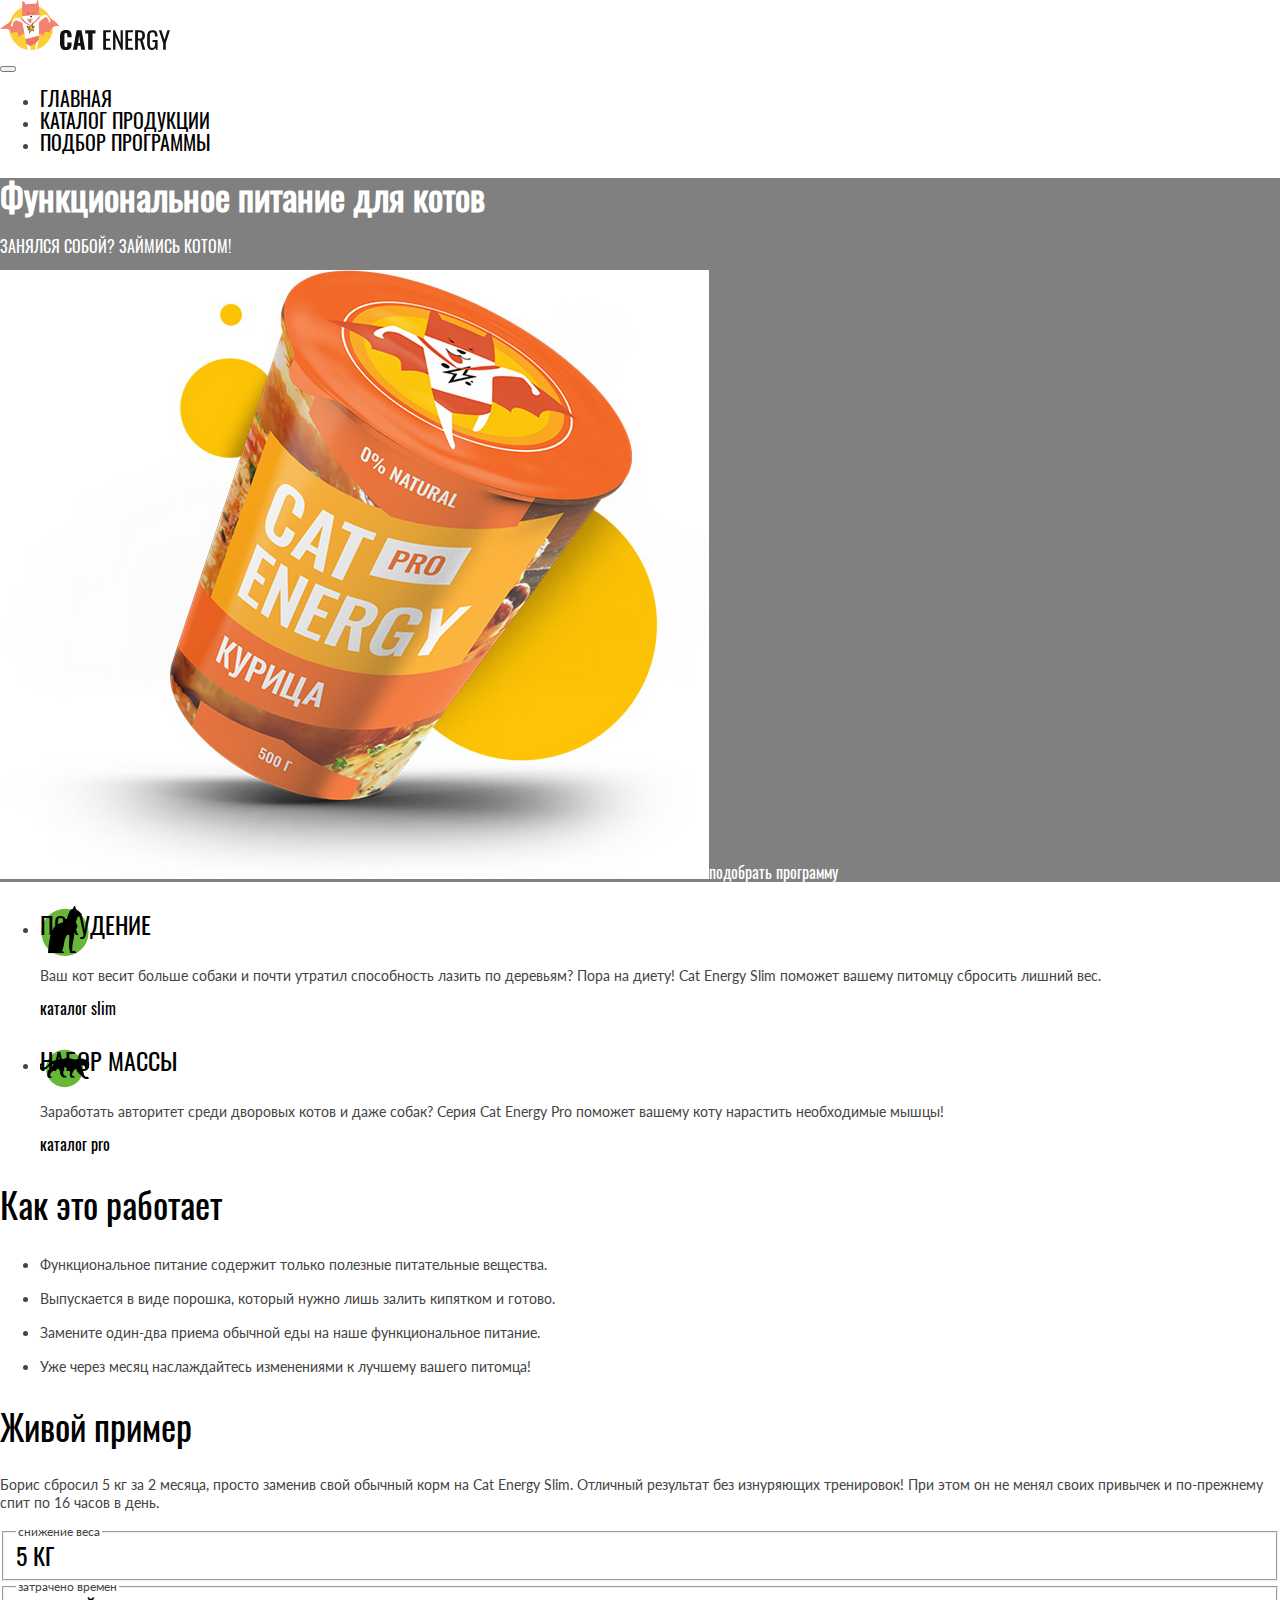
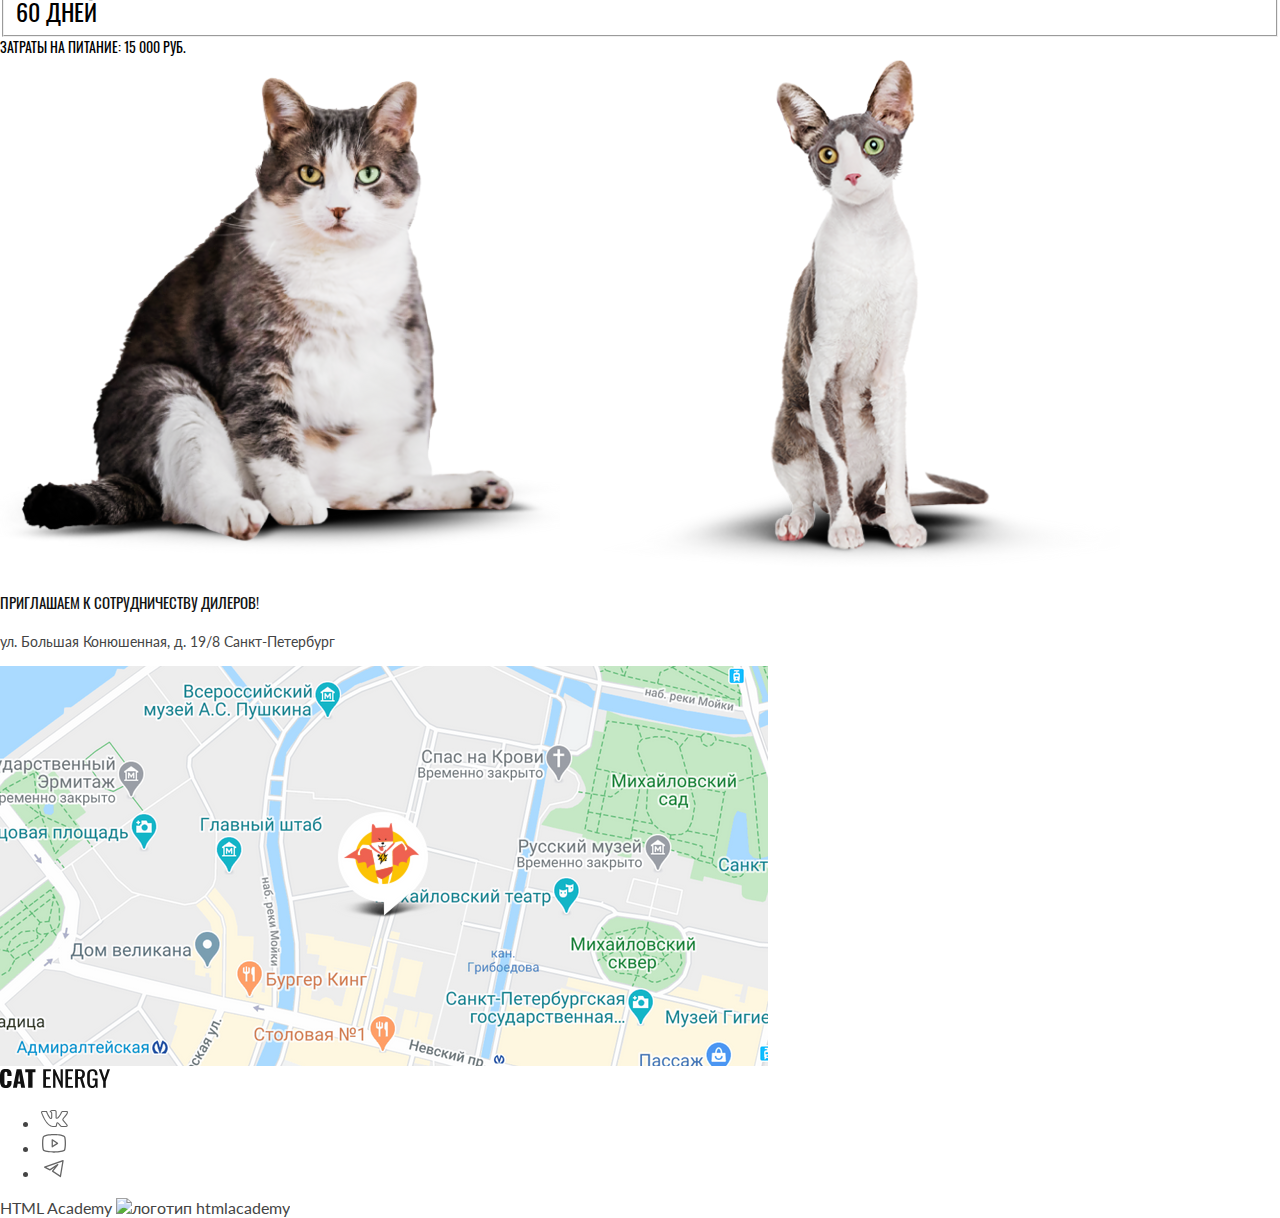
==== 4/index.html @ 656ba02a "Deploying to gh-pages from @ htmlacademy-adaptive/2446533-cat-energy-31@9ea01e0d3b17bade441f7fcd2b68" ====
<!DOCTYPE html><html class="page" lang="ru"><head><meta charset="UTF-8"><title>Cat Energy</title><meta name="viewport" content="width=device-width,initial-scale=1"><link rel="stylesheet" href="styles/styles.css"><link rel="apple-touch-icon" sizes="180x180" href="favicons/apple-touch-icon.png"><link rel="icon" type="image/png" sizes="32x32" href="favicons/favicon-32x32.png"><link rel="icon" type="image/png" sizes="16x16" href="favicons/favicon-32x32.png"><link rel="manifest" href="manifest.webmanifest"><link rel="mask-icon" href="favicons/safari-pinned-tab.svg" color="#5bbad5"><meta name="msapplication-TileColor" content="#da532c"><meta name="theme-color" content="#ffffff"><script src="scripts/index.js" defer="defer"></script></head><body class="page__body"><header class="main-header"><div class="main-header__links-wrapper"><a class="main-header__logo" href="index.html"><picture><source width="70" height="59" type="image/svg+xml" media="(min-width: 1440px)" srcset="images/logo-deckstop.svg"><source width="60" height="50" type="image/svg+xml" media="(min-width: 768px)" srcset="images/logo-tablet.svg"><img class="main-header__logo-image" src="images/logo-mobile.svg" alt="Кэт энерджи лого" width="33" height="38"></picture></a><a class="main-header__link-text" href="catalog.html"><img class="main-header__link-text-image" src="images/logo-text-mobile.svg" alt="Кэт энерджи текст" width="110" height="18"></a></div><nav class="main-nav"><button class="main-nav__toggle" type="button"><span class="visually-hidden">Открыть меню</span></button><div class="main-nav__wrapper"><ul class="main-nav__list site-list"><li class="site-list__item site-list__item--current"><a class="site-list__item-link" href="index.html">Главная</a></li><li class="site-list__item"><a class="site-list__item-link" href="catalog.html">каталог продукции</a></li><li class="site-list__item"><a class="site-list__item-link" href="#">подбор программы</a></li></ul></div></nav></header><main class="main-container"><section class="hero"><div class="hero__wrapper"><h1 class="hero__title">Функциональное питание для котов</h1><p class="hero__paragraph">Занялся собой? Займись котом!</p><picture><source width="552" height="499" type="image/png" media="(min-width: 1440px)" srcset="images/hero-deckstop@1x.png, images/hero-deckstop@2x.png 2x"><source width="709" height="609" type="image/png" media="(min-width: 768px)" srcset="images/hero-tablet@1x.png, images/hero-tabletp@2x.png 2x"><img class="hero__picture" src="images/hero-mobile@1x.png" srcset="images/hero-mobile@2x.png 2x" alt="кэт энерджи курица" width="280" height="270"></picture><a class="hero__link" href="#"><span class="hero__link-text">подобрать программу</span></a></div></section><section class="description-program"><div class="description-program__wrapper"><h2 class="description-program__title visually-hidden">Как это работает</h2><ul class="description-program__list"><li class="program-item description-program__loss-image"><h3 class="program-item__title">похудение</h3><p class="program-item__paragraph">Ваш кот весит больше собаки и почти утратил способность лазить по деревьям? Пора на диету! Cat Energy Slim поможет вашему питомцу сбросить лишний вес.</p><a class="program-item__link" href="#">каталог slim</a></li><li class="program-item description-program__mass-image"><h3 class="program-item__title">Набор массы</h3><p class="program-item__paragraph">Заработать авторитет среди дворовых котов и даже собак? Серия Cat Energy Pro поможет вашему коту нарастить необходимые мышцы!</p><a class="program-item__link" href="#">каталог pro</a></li></ul></div></section><section class="work-program"><div class="work-program__wrapper"><h2 class="work-program__title">Как это работает</h2><ul class="work-program__list"><li class="work-item"><p class="work-item__paragraph">Функциональное питание содержит только полезные питательные вещества.</p></li><li class="work-item"><p class="work-item__paragraph">Выпускается в виде порошка, который нужно лишь залить кипятком и готово.</p></li><li class="work-item"><p class="work-item__paragraph">Замените один-два приема обычной еды на наше функциональное питание.</p></li><li class="work-item"><p class="work-item__paragraph">Уже через месяц наслаждайтесь изменениями к лучшему вашего питомца!</p></li></ul></div></section><section class="example"><div class="example__wrapper"><h2 class="example__title">Живой пример</h2><p class="example__paragraph">Борис сбросил 5 кг за 2 месяца, просто заменив свой обычный корм на Cat Energy Slim. Отличный результат без изнуряющих тренировок! При этом он не менял своих привычек и по-прежнему спит по 16 часов в день.</p><div class="example-calculator"><fieldset class="example-calculator__information"><legend class="example-calculator__information-description">снижение веса</legend><label class="example-calculator__information-field">5 КГ</label></fieldset><fieldset class="example-calculator__information"><legend class="example-calculator__information-description">затрачено времен</legend><label class="example-calculator__information-field">60 ДНЕЙ</label></fieldset></div><div class="example-price"><span class="example-price__text">Затраты на питание: 15 000 РУБ.</span></div><div class="example-slider"><picture><source width="560" height="512" type="image/png" media="(min-width: 768px)" srcset="images/cat-before-desktop@1x.png, images/cat-before-desktop@2x.png 2x"><img src="images/cat-before-mobile@1x.png" srcset="images/cat-before-mobile@2x.png 2x" alt="кот до (толстый)" width="280" height="256"></picture><picture><source width="560" height="512" type="image/png" media="(min-width: 768px)" srcset="images/cat-after-desktop@1x.png, images/cat-after-desktop@2x.png 2x"><img src="images/cat-after-mobile@1x.png" srcset="images/cat-after-mobile@2x.png 2x" alt="кот после (худой)" width="280" height="256"></picture></div><div class="example-slider"></div></div></section><section class="cooperation"><div class="cooperation__wrapper"><h4 class="cooperation__title">приглашаем к сотрудничеству дилеров!</h4><p class="cooperation__description">ул. Большая Конюшенная, д. 19/8 Санкт-Петербург</p><div class="cooperation-map"><picture><source width="1440" height="400" type="image/png" media="(min-width: 1440px)" srcset="images/map-deckstop@1x.png, images/map-deckstop@2x.png 2x"><source width="768" height="400" type="image/png" media="(min-width: 768px)" srcset="images/map-tablet@1x.png, images/map-tablet@2x.png 2x"><img src="images/map-mobile@1x.png" srcset="images/map-mobile@2x.png 2x" alt="карта" width="320" height="362"></picture></div><div class="cooperation-map"></div></div></section></main><footer class="main-footer"><div class="main-footer__wrapper"><div class="main-footer__link"><a class="footer-link" href="#"><img class="footer-link__image" src="images/logo-text-mobile.svg" alt="Кэт энерджи текст" width="110" height="18"></a></div><div class="main-footer__social social"><ul class="social__list"><li class="social__item"><a class="social__link social__link--vkontakte" href="#"><span class="visually-hidden">мы в вконтакте</span> <svg class="social__svg-vkontakte" width="28" height="22"><use href="icons/stack.svg#vkontakte"></use></svg></a></li><li class="social__item"><a class="social__link social__link--youtube" href="#"><span class="visually-hidden">мы в ютубе</span> <svg width="28" height="22"><use href="icons/stack.svg#youtube"></use></svg></a></li><li class="social__item"><a class="social__link social__link--telegram" href="#"><span class="visually-hidden">мы в телеграме</span> <svg width="28" height="22"><use href="icons/stack.svg#telegram"></use></svg></a></li></ul></div><div class="main-footer__copyright copyright"><a class="copyright__link" href="https://echo.htmlacademy.ru">HTML Academy</a> <a class="copyright__link" href="https://echo.htmlacademy.ru"><img class="copyright__link-logo" src="#" alt="логотип htmlacademy" width="27" height="34"></a></div></div></footer></body></html>
---- 4/styles/styles.css ----
@font-face{font-family:Lato;font-weight:400;font-style:normal;src:url(../fonts/lato/Lato-Regular.woff2)format("woff2");font-display:swap}@font-face{font-family:Oswald;font-weight:400;font-style:normal;src:url(../fonts/oswald/oswaldregular.woff2)format("woff2");font-display:swap}*,:before,:after{box-sizing:border-box}img{object-fit:contain;max-width:100%;height:auto}body{color:#444;margin:0;font-family:Lato,sans-serif}.visually-hidden{white-space:nowrap;-webkit-clip-path:inset(100%);clip-path:inset(100%);clip:rect(0 0 0 0);border:0;width:1px;height:1px;margin:-1px;padding:0;position:absolute;overflow:hidden}.main-header__logo-image:hover,.main-header__link-text-image:hover{opacity:.8}.site-list__item-link{color:#000;text-transform:uppercase;font-family:Oswald,sans-serif;font-size:20px;font-weight:400;line-height:20px;text-decoration:none}.hero{background-color:gray}.hero__title{color:#fff;font-family:Oswald,sans-serif;font-size:36px;line-height:36px}.hero__paragraph{color:#fff;text-transform:uppercase;font-family:Oswald,sans-serif;font-size:16px;font-weight:400;line-height:16px}.hero__link{text-decoration:none}.hero__link-text{color:#fff;font-family:Oswald,sans-serif;font-size:16px;font-weight:400;line-height:20px}.description-program__loss-image{background-image:url(../icons/stack.svg#cat-back-loss);background-repeat:no-repeat;background-size:50px 50px}.description-program__mass-image{background-image:url(../icons/stack.svg#cat-back-mass);background-repeat:no-repeat;background-size:50px 53px}.program-item__title{color:#000;text-transform:uppercase;font-family:Oswald,sans-serif;font-size:24px;font-weight:400;line-height:37px}.program-item__paragraph{font-size:14px;line-height:18px}.program-item__link{color:#000;font-family:Oswald,sans-serif;font-size:16px;font-weight:400;line-height:16px;text-decoration:none}.work-program__title{color:#000;font-family:Oswald,sans-serif;font-size:36px;font-weight:400;line-height:40px}.work-item__paragraph{font-size:14px;line-height:18px}.example__title{color:#000;font-family:Oswald,sans-serif;font-size:36px;font-weight:400;line-height:40px}.example__paragraph{font-size:14px;line-height:18px}.example-calculator__information-description{font-size:12px;line-height:12px}.example-calculator__information-field{color:#000;font-family:Oswald,sans-serif;font-size:24px;font-weight:400;line-height:24px}.example-price__text{color:#000;text-transform:uppercase;font-family:Oswald,sans-serif;font-size:14px;font-weight:400;line-height:20px}.cooperation__title{color:#111;text-transform:uppercase;font-family:Oswald,sans-serif;font-size:15px;font-weight:400;line-height:20px}.cooperation__description{font-size:14px;line-height:20px}.social__svg-vkontakte:hover{background-color:#68b738}.copyright__link{color:#444;font-size:16px;line-height:20px;text-decoration:none}.catalog-products__title{color:#000;font-family:Oswald,sans-serif;font-size:36px;font-weight:400;line-height:36px}.catalog-item__title{color:#222;text-transform:uppercase;font-family:Oswald,sans-serif;font-size:16px;font-weight:400;line-height:20px}.catalog-item__link{color:#fff;text-transform:uppercase;background-color:#68b738;font-family:Oswald,sans-serif;font-size:16px;font-weight:400;line-height:20px;text-decoration:none}.catalog-item-description-weight,.catalog-item-description-taste,.catalog-item-description-price{font-size:12px;line-height:16px}.item-more__title{color:#111;text-transform:uppercase;font-family:Oswald,sans-serif;font-size:16px;font-weight:400;line-height:20px}.item-more__description{font-size:12px;line-height:16px}.item-more__link{color:#444;text-transform:uppercase;background-color:#f2f2f2;font-family:Oswald,sans-serif;font-size:16px;font-weight:400;line-height:20px;text-decoration:none}.additional-products__title{color:#000;text-transform:uppercase;font-family:Oswald,sans-serif;font-size:24px;font-weight:400;line-height:24px}.additional-products__promo{background-color:gray}.additional-products__text{color:#fff;font-size:16px;line-height:20px}.additional-item__title{color:#222;text-transform:uppercase;font-family:Oswald,sans-serif;font-size:16px;font-weight:400;line-height:16px}.additional-item__text{font-size:14px;line-height:14px}.additional-item__link{color:#fff;text-transform:uppercase;background-color:#68b738;font-family:Oswald,sans-serif;font-size:16px;font-weight:400;line-height:20px;text-decoration:none}.subscribe__title{color:#000;text-transform:uppercase;font-family:Oswald,sans-serif;font-size:24px;font-weight:400;line-height:24px}.subscribe__text{color:#000;text-transform:uppercase;font-family:Oswald,sans-serif;font-size:16px;font-weight:400;line-height:24px}.subscribe__control{color:#444;text-transform:uppercase;font-family:Oswald,sans-serif;font-size:20px;font-weight:400;line-height:29px}.subscribe__button{color:#fff;text-transform:uppercase;background-color:#68b738;border:none;font-family:Oswald,sans-serif;font-size:20px;font-weight:400;line-height:26px}
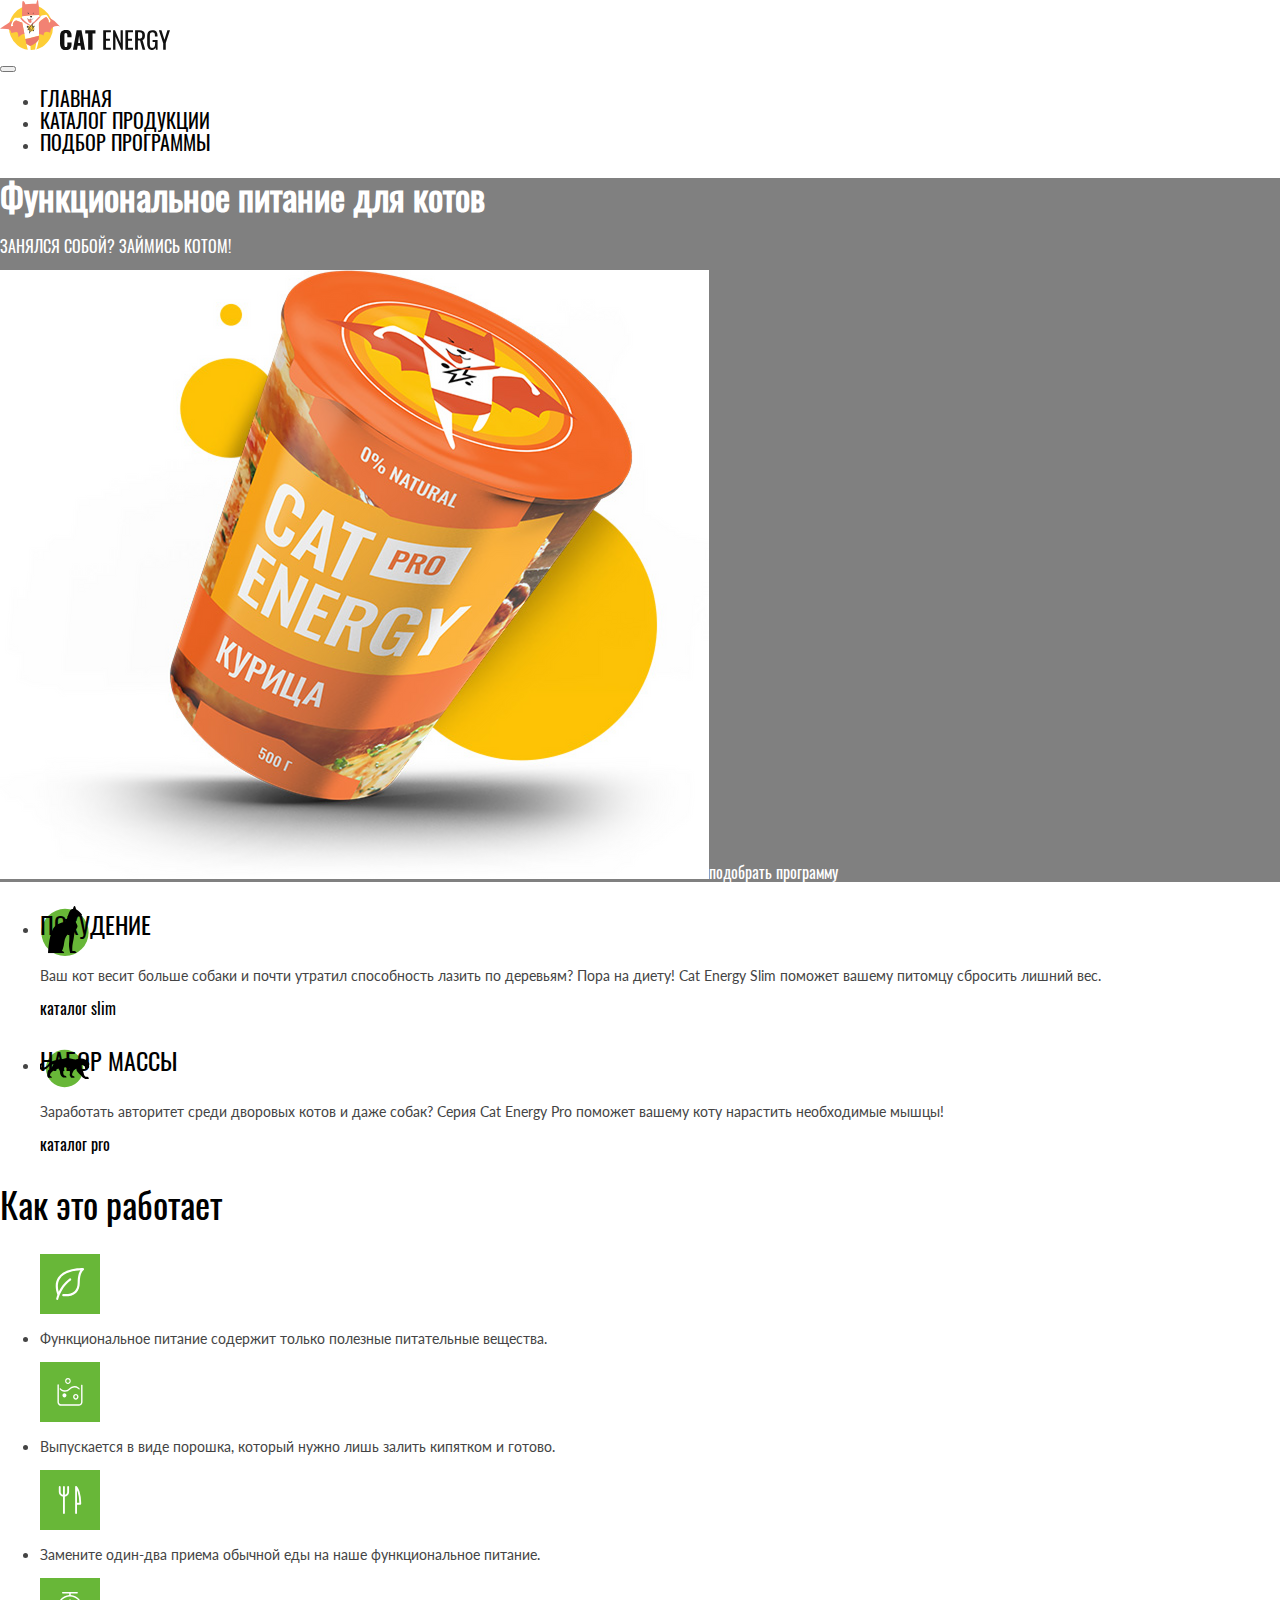
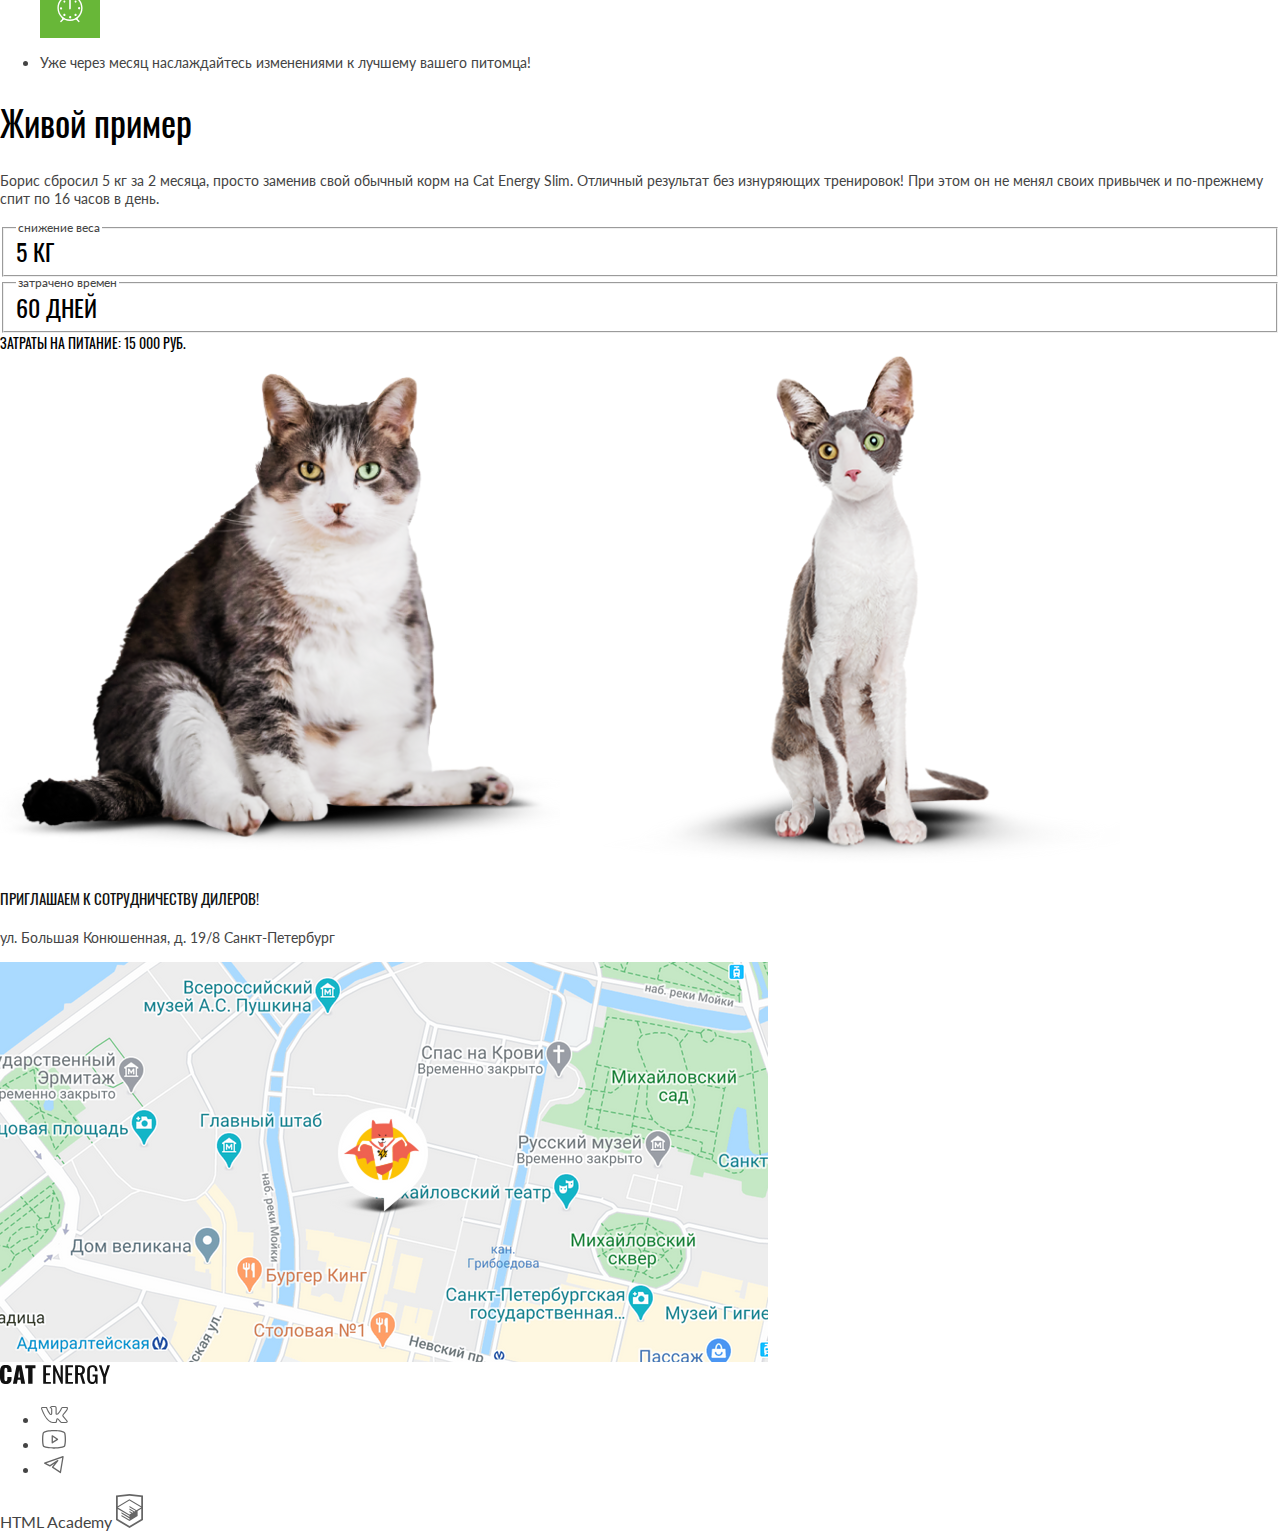
==== commit 99a1a2c5: "Deploying to gh-pages from @ htmlacademy-adaptive/2446533-cat-energy-31@9ea01e0d3b17bade441f7fcd2b68" ====
--- a/4/index.html
+++ b/4/index.html
@@ -1 +1 @@
-<!DOCTYPE html><html class="page" lang="ru"><head><meta charset="UTF-8"><title>Cat Energy</title><meta name="viewport" content="width=device-width,initial-scale=1"><link rel="stylesheet" href="styles/styles.css"><link rel="apple-touch-icon" sizes="180x180" href="favicons/apple-touch-icon.png"><link rel="icon" type="image/png" sizes="32x32" href="favicons/favicon-32x32.png"><link rel="icon" type="image/png" sizes="16x16" href="favicons/favicon-32x32.png"><link rel="manifest" href="manifest.webmanifest"><link rel="mask-icon" href="favicons/safari-pinned-tab.svg" color="#5bbad5"><meta name="msapplication-TileColor" content="#da532c"><meta name="theme-color" content="#ffffff"><script src="scripts/index.js" defer="defer"></script></head><body class="page__body"><header class="main-header"><div class="main-header__links-wrapper"><a class="main-header__logo" href="index.html"><picture><source width="70" height="59" type="image/svg+xml" media="(min-width: 1440px)" srcset="images/logo-deckstop.svg"><source width="60" height="50" type="image/svg+xml" media="(min-width: 768px)" srcset="images/logo-tablet.svg"><img class="main-header__logo-image" src="images/logo-mobile.svg" alt="Кэт энерджи лого" width="33" height="38"></picture></a><a class="main-header__link-text" href="catalog.html"><img class="main-header__link-text-image" src="images/logo-text-mobile.svg" alt="Кэт энерджи текст" width="110" height="18"></a></div><nav class="main-nav"><button class="main-nav__toggle" type="button"><span class="visually-hidden">Открыть меню</span></button><div class="main-nav__wrapper"><ul class="main-nav__list site-list"><li class="site-list__item site-list__item--current"><a class="site-list__item-link" href="index.html">Главная</a></li><li class="site-list__item"><a class="site-list__item-link" href="catalog.html">каталог продукции</a></li><li class="site-list__item"><a class="site-list__item-link" href="#">подбор программы</a></li></ul></div></nav></header><main class="main-container"><section class="hero"><div class="hero__wrapper"><h1 class="hero__title">Функциональное питание для котов</h1><p class="hero__paragraph">Занялся собой? Займись котом!</p><picture><source width="552" height="499" type="image/png" media="(min-width: 1440px)" srcset="images/hero-deckstop@1x.png, images/hero-deckstop@2x.png 2x"><source width="709" height="609" type="image/png" media="(min-width: 768px)" srcset="images/hero-tablet@1x.png, images/hero-tabletp@2x.png 2x"><img class="hero__picture" src="images/hero-mobile@1x.png" srcset="images/hero-mobile@2x.png 2x" alt="кэт энерджи курица" width="280" height="270"></picture><a class="hero__link" href="#"><span class="hero__link-text">подобрать программу</span></a></div></section><section class="description-program"><div class="description-program__wrapper"><h2 class="description-program__title visually-hidden">Как это работает</h2><ul class="description-program__list"><li class="program-item description-program__loss-image"><h3 class="program-item__title">похудение</h3><p class="program-item__paragraph">Ваш кот весит больше собаки и почти утратил способность лазить по деревьям? Пора на диету! Cat Energy Slim поможет вашему питомцу сбросить лишний вес.</p><a class="program-item__link" href="#">каталог slim</a></li><li class="program-item description-program__mass-image"><h3 class="program-item__title">Набор массы</h3><p class="program-item__paragraph">Заработать авторитет среди дворовых котов и даже собак? Серия Cat Energy Pro поможет вашему коту нарастить необходимые мышцы!</p><a class="program-item__link" href="#">каталог pro</a></li></ul></div></section><section class="work-program"><div class="work-program__wrapper"><h2 class="work-program__title">Как это работает</h2><ul class="work-program__list"><li class="work-item"><p class="work-item__paragraph">Функциональное питание содержит только полезные питательные вещества.</p></li><li class="work-item"><p class="work-item__paragraph">Выпускается в виде порошка, который нужно лишь залить кипятком и готово.</p></li><li class="work-item"><p class="work-item__paragraph">Замените один-два приема обычной еды на наше функциональное питание.</p></li><li class="work-item"><p class="work-item__paragraph">Уже через месяц наслаждайтесь изменениями к лучшему вашего питомца!</p></li></ul></div></section><section class="example"><div class="example__wrapper"><h2 class="example__title">Живой пример</h2><p class="example__paragraph">Борис сбросил 5 кг за 2 месяца, просто заменив свой обычный корм на Cat Energy Slim. Отличный результат без изнуряющих тренировок! При этом он не менял своих привычек и по-прежнему спит по 16 часов в день.</p><div class="example-calculator"><fieldset class="example-calculator__information"><legend class="example-calculator__information-description">снижение веса</legend><label class="example-calculator__information-field">5 КГ</label></fieldset><fieldset class="example-calculator__information"><legend class="example-calculator__information-description">затрачено времен</legend><label class="example-calculator__information-field">60 ДНЕЙ</label></fieldset></div><div class="example-price"><span class="example-price__text">Затраты на питание: 15 000 РУБ.</span></div><div class="example-slider"><picture><source width="560" height="512" type="image/png" media="(min-width: 768px)" srcset="images/cat-before-desktop@1x.png, images/cat-before-desktop@2x.png 2x"><img src="images/cat-before-mobile@1x.png" srcset="images/cat-before-mobile@2x.png 2x" alt="кот до (толстый)" width="280" height="256"></picture><picture><source width="560" height="512" type="image/png" media="(min-width: 768px)" srcset="images/cat-after-desktop@1x.png, images/cat-after-desktop@2x.png 2x"><img src="images/cat-after-mobile@1x.png" srcset="images/cat-after-mobile@2x.png 2x" alt="кот после (худой)" width="280" height="256"></picture></div><div class="example-slider"></div></div></section><section class="cooperation"><div class="cooperation__wrapper"><h4 class="cooperation__title">приглашаем к сотрудничеству дилеров!</h4><p class="cooperation__description">ул. Большая Конюшенная, д. 19/8 Санкт-Петербург</p><div class="cooperation-map"><picture><source width="1440" height="400" type="image/png" media="(min-width: 1440px)" srcset="images/map-deckstop@1x.png, images/map-deckstop@2x.png 2x"><source width="768" height="400" type="image/png" media="(min-width: 768px)" srcset="images/map-tablet@1x.png, images/map-tablet@2x.png 2x"><img src="images/map-mobile@1x.png" srcset="images/map-mobile@2x.png 2x" alt="карта" width="320" height="362"></picture></div><div class="cooperation-map"></div></div></section></main><footer class="main-footer"><div class="main-footer__wrapper"><div class="main-footer__link"><a class="footer-link" href="#"><img class="footer-link__image" src="images/logo-text-mobile.svg" alt="Кэт энерджи текст" width="110" height="18"></a></div><div class="main-footer__social social"><ul class="social__list"><li class="social__item"><a class="social__link social__link--vkontakte" href="#"><span class="visually-hidden">мы в вконтакте</span> <svg class="social__svg-vkontakte" width="28" height="22"><use href="icons/stack.svg#vkontakte"></use></svg></a></li><li class="social__item"><a class="social__link social__link--youtube" href="#"><span class="visually-hidden">мы в ютубе</span> <svg width="28" height="22"><use href="icons/stack.svg#youtube"></use></svg></a></li><li class="social__item"><a class="social__link social__link--telegram" href="#"><span class="visually-hidden">мы в телеграме</span> <svg width="28" height="22"><use href="icons/stack.svg#telegram"></use></svg></a></li></ul></div><div class="main-footer__copyright copyright"><a class="copyright__link" href="https://echo.htmlacademy.ru">HTML Academy</a> <a class="copyright__link" href="https://echo.htmlacademy.ru"><img class="copyright__link-logo" src="#" alt="логотип htmlacademy" width="27" height="34"></a></div></div></footer></body></html>+<!DOCTYPE html><html class="page" lang="ru"><head><meta charset="UTF-8"><title>Cat Energy</title><meta name="viewport" content="width=device-width,initial-scale=1"><link rel="stylesheet" href="styles/styles.css"><link rel="apple-touch-icon" sizes="180x180" href="favicons/apple-touch-icon.png"><link rel="icon" type="image/png" sizes="32x32" href="favicons/favicon-32x32.png"><link rel="icon" type="image/png" sizes="16x16" href="favicons/favicon-32x32.png"><link rel="manifest" href="manifest.webmanifest"><link rel="mask-icon" href="favicons/safari-pinned-tab.svg" color="#5bbad5"><meta name="msapplication-TileColor" content="#da532c"><meta name="theme-color" content="#ffffff"><script src="scripts/index.js" defer="defer"></script></head><body class="page__body"><header class="main-header"><div class="main-header__links-wrapper"><a class="main-header__logo" href="index.html"><picture><source width="70" height="59" type="image/svg+xml" media="(min-width: 1440px)" srcset="images/logo-deckstop.svg"><source width="60" height="50" type="image/svg+xml" media="(min-width: 768px)" srcset="images/logo-tablet.svg"><img class="main-header__logo-image" src="images/logo-mobile.svg" alt="Кэт энерджи лого" width="33" height="38"></picture></a><a class="main-header__link-text" href="catalog.html"><img class="main-header__link-text-image" src="images/logo-text-mobile.svg" alt="Кэт энерджи текст" width="110" height="18"></a></div><nav class="main-nav"><button class="main-nav__toggle" type="button"><span class="visually-hidden">Открыть меню</span></button><div class="main-nav__wrapper"><ul class="main-nav__list site-list"><li class="site-list__item site-list__item--current"><a class="site-list__item-link" href="index.html">Главная</a></li><li class="site-list__item"><a class="site-list__item-link" href="catalog.html">каталог продукции</a></li><li class="site-list__item"><a class="site-list__item-link" href="#">подбор программы</a></li></ul></div></nav></header><main class="main-container"><section class="hero"><div class="hero__wrapper"><h1 class="hero__title">Функциональное питание для котов</h1><p class="hero__paragraph">Занялся собой? Займись котом!</p><picture><source width="552" height="499" type="image/png" media="(min-width: 1440px)" srcset="images/hero-deckstop@1x.png, images/hero-deckstop@2x.png 2x"><source width="709" height="609" type="image/png" media="(min-width: 768px)" srcset="images/hero-tablet@1x.png, images/hero-tabletp@2x.png 2x"><img class="hero__picture" src="images/hero-mobile@1x.png" srcset="images/hero-mobile@2x.png 2x" alt="кэт энерджи курица" width="280" height="270"></picture><a class="hero__link" href="#"><span class="hero__link-text">подобрать программу</span></a></div></section><section class="description-program"><div class="description-program__wrapper"><h2 class="description-program__title visually-hidden">Как это работает</h2><ul class="description-program__list"><li class="program-item description-program__loss-image"><h3 class="program-item__title">похудение</h3><p class="program-item__paragraph">Ваш кот весит больше собаки и почти утратил способность лазить по деревьям? Пора на диету! Cat Energy Slim поможет вашему питомцу сбросить лишний вес.</p><a class="program-item__link" href="#">каталог slim</a></li><li class="program-item description-program__mass-image"><h3 class="program-item__title">Набор массы</h3><p class="program-item__paragraph">Заработать авторитет среди дворовых котов и даже собак? Серия Cat Energy Pro поможет вашему коту нарастить необходимые мышцы!</p><a class="program-item__link" href="#">каталог pro</a></li></ul></div></section><section class="work-program"><div class="work-program__wrapper"><h2 class="work-program__title">Как это работает</h2><ul class="work-program__list"><li class="work-item work-program__leaf-image"><p class="work-item__paragraph">Функциональное питание содержит только полезные питательные вещества.</p></li><li class="work-item work-program__bath-image"><p class="work-item__paragraph">Выпускается в виде порошка, который нужно лишь залить кипятком и готово.</p></li><li class="work-item work-program__eat-image"><p class="work-item__paragraph">Замените один-два приема обычной еды на наше функциональное питание.</p></li><li class="work-item work-program__alarm-image"><p class="work-item__paragraph">Уже через месяц наслаждайтесь изменениями к лучшему вашего питомца!</p></li></ul></div></section><section class="example"><div class="example__wrapper"><h2 class="example__title">Живой пример</h2><p class="example__paragraph">Борис сбросил 5 кг за 2 месяца, просто заменив свой обычный корм на Cat Energy Slim. Отличный результат без изнуряющих тренировок! При этом он не менял своих привычек и по-прежнему спит по 16 часов в день.</p><div class="example-calculator"><fieldset class="example-calculator__information"><legend class="example-calculator__information-description">снижение веса</legend><label class="example-calculator__information-field">5 КГ</label></fieldset><fieldset class="example-calculator__information"><legend class="example-calculator__information-description">затрачено времен</legend><label class="example-calculator__information-field">60 ДНЕЙ</label></fieldset></div><div class="example-price"><span class="example-price__text">Затраты на питание: 15 000 РУБ.</span></div><div class="example-slider"><picture><source width="560" height="512" type="image/png" media="(min-width: 768px)" srcset="images/cat-before-desktop@1x.png, images/cat-before-desktop@2x.png 2x"><img src="images/cat-before-mobile@1x.png" srcset="images/cat-before-mobile@2x.png 2x" alt="кот до (толстый)" width="280" height="256"></picture><picture><source width="560" height="512" type="image/png" media="(min-width: 768px)" srcset="images/cat-after-desktop@1x.png, images/cat-after-desktop@2x.png 2x"><img src="images/cat-after-mobile@1x.png" srcset="images/cat-after-mobile@2x.png 2x" alt="кот после (худой)" width="280" height="256"></picture></div><div class="example-slider"></div></div></section><section class="cooperation"><div class="cooperation__wrapper"><h4 class="cooperation__title">приглашаем к сотрудничеству дилеров!</h4><p class="cooperation__description">ул. Большая Конюшенная, д. 19/8 Санкт-Петербург</p><div class="cooperation-map"><picture><source width="1440" height="400" type="image/png" media="(min-width: 1440px)" srcset="images/map-deckstop@1x.png, images/map-deckstop@2x.png 2x"><source width="768" height="400" type="image/png" media="(min-width: 768px)" srcset="images/map-tablet@1x.png, images/map-tablet@2x.png 2x"><img src="images/map-mobile@1x.png" srcset="images/map-mobile@2x.png 2x" alt="карта" width="320" height="362"></picture></div><div class="cooperation-map"></div></div></section></main><footer class="main-footer"><div class="main-footer__wrapper"><div class="main-footer__link"><a class="footer-link" href="#"><img class="footer-link__image" src="images/logo-text-mobile.svg" alt="Кэт энерджи текст" width="110" height="18"></a></div><div class="main-footer__social social"><ul class="social__list"><li class="social__item"><a class="social__link social__link--vkontakte" href="#"><span class="visually-hidden">мы в вконтакте</span> <svg width="28" height="22"><use class="social__svg-vkontakte" href="icons/stack.svg#vkontakte"></use></svg></a></li><li class="social__item"><a class="social__link social__link--youtube" href="#"><span class="visually-hidden">мы в ютубе</span> <svg width="28" height="22"><use href="icons/stack.svg#youtube"></use></svg></a></li><li class="social__item"><a class="social__link social__link--telegram" href="#"><span class="visually-hidden">мы в телеграме</span> <svg width="28" height="22"><use href="icons/stack.svg#telegram"></use></svg></a></li></ul></div><div class="main-footer__copyright copyright"><a class="copyright__link" href="https://echo.htmlacademy.ru">HTML Academy</a> <a class="copyright__link" href="https://echo.htmlacademy.ru"><img class="copyright__link-logo" src="icons/stack.svg#logo-academy" alt="логотип htmlacademy" width="27" height="34"></a></div></div></footer></body></html>--- a/4/styles/styles.css
+++ b/4/styles/styles.css
@@ -1 +1 @@
-@font-face{font-family:Lato;font-weight:400;font-style:normal;src:url(../fonts/lato/Lato-Regular.woff2)format("woff2");font-display:swap}@font-face{font-family:Oswald;font-weight:400;font-style:normal;src:url(../fonts/oswald/oswaldregular.woff2)format("woff2");font-display:swap}*,:before,:after{box-sizing:border-box}img{object-fit:contain;max-width:100%;height:auto}body{color:#444;margin:0;font-family:Lato,sans-serif}.visually-hidden{white-space:nowrap;-webkit-clip-path:inset(100%);clip-path:inset(100%);clip:rect(0 0 0 0);border:0;width:1px;height:1px;margin:-1px;padding:0;position:absolute;overflow:hidden}.main-header__logo-image:hover,.main-header__link-text-image:hover{opacity:.8}.site-list__item-link{color:#000;text-transform:uppercase;font-family:Oswald,sans-serif;font-size:20px;font-weight:400;line-height:20px;text-decoration:none}.hero{background-color:gray}.hero__title{color:#fff;font-family:Oswald,sans-serif;font-size:36px;line-height:36px}.hero__paragraph{color:#fff;text-transform:uppercase;font-family:Oswald,sans-serif;font-size:16px;font-weight:400;line-height:16px}.hero__link{text-decoration:none}.hero__link-text{color:#fff;font-family:Oswald,sans-serif;font-size:16px;font-weight:400;line-height:20px}.description-program__loss-image{background-image:url(../icons/stack.svg#cat-back-loss);background-repeat:no-repeat;background-size:50px 50px}.description-program__mass-image{background-image:url(../icons/stack.svg#cat-back-mass);background-repeat:no-repeat;background-size:50px 53px}.program-item__title{color:#000;text-transform:uppercase;font-family:Oswald,sans-serif;font-size:24px;font-weight:400;line-height:37px}.program-item__paragraph{font-size:14px;line-height:18px}.program-item__link{color:#000;font-family:Oswald,sans-serif;font-size:16px;font-weight:400;line-height:16px;text-decoration:none}.work-program__title{color:#000;font-family:Oswald,sans-serif;font-size:36px;font-weight:400;line-height:40px}.work-item__paragraph{font-size:14px;line-height:18px}.example__title{color:#000;font-family:Oswald,sans-serif;font-size:36px;font-weight:400;line-height:40px}.example__paragraph{font-size:14px;line-height:18px}.example-calculator__information-description{font-size:12px;line-height:12px}.example-calculator__information-field{color:#000;font-family:Oswald,sans-serif;font-size:24px;font-weight:400;line-height:24px}.example-price__text{color:#000;text-transform:uppercase;font-family:Oswald,sans-serif;font-size:14px;font-weight:400;line-height:20px}.cooperation__title{color:#111;text-transform:uppercase;font-family:Oswald,sans-serif;font-size:15px;font-weight:400;line-height:20px}.cooperation__description{font-size:14px;line-height:20px}.social__svg-vkontakte:hover{background-color:#68b738}.copyright__link{color:#444;font-size:16px;line-height:20px;text-decoration:none}.catalog-products__title{color:#000;font-family:Oswald,sans-serif;font-size:36px;font-weight:400;line-height:36px}.catalog-item__title{color:#222;text-transform:uppercase;font-family:Oswald,sans-serif;font-size:16px;font-weight:400;line-height:20px}.catalog-item__link{color:#fff;text-transform:uppercase;background-color:#68b738;font-family:Oswald,sans-serif;font-size:16px;font-weight:400;line-height:20px;text-decoration:none}.catalog-item-description-weight,.catalog-item-description-taste,.catalog-item-description-price{font-size:12px;line-height:16px}.item-more__title{color:#111;text-transform:uppercase;font-family:Oswald,sans-serif;font-size:16px;font-weight:400;line-height:20px}.item-more__description{font-size:12px;line-height:16px}.item-more__link{color:#444;text-transform:uppercase;background-color:#f2f2f2;font-family:Oswald,sans-serif;font-size:16px;font-weight:400;line-height:20px;text-decoration:none}.additional-products__title{color:#000;text-transform:uppercase;font-family:Oswald,sans-serif;font-size:24px;font-weight:400;line-height:24px}.additional-products__promo{background-color:gray}.additional-products__text{color:#fff;font-size:16px;line-height:20px}.additional-item__title{color:#222;text-transform:uppercase;font-family:Oswald,sans-serif;font-size:16px;font-weight:400;line-height:16px}.additional-item__text{font-size:14px;line-height:14px}.additional-item__link{color:#fff;text-transform:uppercase;background-color:#68b738;font-family:Oswald,sans-serif;font-size:16px;font-weight:400;line-height:20px;text-decoration:none}.subscribe__title{color:#000;text-transform:uppercase;font-family:Oswald,sans-serif;font-size:24px;font-weight:400;line-height:24px}.subscribe__text{color:#000;text-transform:uppercase;font-family:Oswald,sans-serif;font-size:16px;font-weight:400;line-height:24px}.subscribe__control{color:#444;text-transform:uppercase;font-family:Oswald,sans-serif;font-size:20px;font-weight:400;line-height:29px}.subscribe__button{color:#fff;text-transform:uppercase;background-color:#68b738;border:none;font-family:Oswald,sans-serif;font-size:20px;font-weight:400;line-height:26px}+@font-face{font-family:Lato;font-weight:400;font-style:normal;src:url(../fonts/lato/Lato-Regular.woff2)format("woff2");font-display:swap}@font-face{font-family:Oswald;font-weight:400;font-style:normal;src:url(../fonts/oswald/oswaldregular.woff2)format("woff2");font-display:swap}*,:before,:after{box-sizing:border-box}img{object-fit:contain;max-width:100%;height:auto}body{color:#444;margin:0;font-family:Lato,sans-serif}.visually-hidden{white-space:nowrap;-webkit-clip-path:inset(100%);clip-path:inset(100%);clip:rect(0 0 0 0);border:0;width:1px;height:1px;margin:-1px;padding:0;position:absolute;overflow:hidden}.main-header__logo-image:hover,.main-header__link-text-image:hover{opacity:.8}.site-list__item-link{color:#000;text-transform:uppercase;font-family:Oswald,sans-serif;font-size:20px;font-weight:400;line-height:20px;text-decoration:none}.hero{background-color:gray}.hero__title{color:#fff;font-family:Oswald,sans-serif;font-size:36px;line-height:36px}.hero__paragraph{color:#fff;text-transform:uppercase;font-family:Oswald,sans-serif;font-size:16px;font-weight:400;line-height:16px}.hero__link{text-decoration:none}.hero__link-text{color:#fff;font-family:Oswald,sans-serif;font-size:16px;font-weight:400;line-height:20px}.description-program__loss-image{background-image:url(../icons/stack.svg#cat-back-loss);background-repeat:no-repeat;background-size:50px 50px}.description-program__mass-image{background-image:url(../icons/stack.svg#cat-back-mass);background-repeat:no-repeat;background-size:50px 53px}.program-item__title{color:#000;text-transform:uppercase;font-family:Oswald,sans-serif;font-size:24px;font-weight:400;line-height:37px}.program-item__paragraph{font-size:14px;line-height:18px}.program-item__link{color:#000;font-family:Oswald,sans-serif;font-size:16px;font-weight:400;line-height:16px;text-decoration:none}.work-program__title{color:#000;font-family:Oswald,sans-serif;font-size:36px;font-weight:400;line-height:40px}.work-program__leaf-image:before{content:"";background-color:#68b738;background-image:url(../icons/stack.svg#icon-leaf-1);background-position:50%;background-repeat:no-repeat;background-size:30px 32px;width:60px;height:60px;display:block}.work-program__bath-image:before{content:"";background-color:#68b738;background-image:url(../icons/stack.svg#icon-bath-2);background-position:50%;background-repeat:no-repeat;background-size:28px 28px;width:60px;height:60px;display:block}.work-program__eat-image:before{content:"";background-color:#68b738;background-image:url(../icons/stack.svg#icon-eat-3);background-position:50%;background-repeat:no-repeat;background-size:28px 28px;width:60px;height:60px;display:block}.work-program__alarm-image:before{content:"";background-color:#68b738;background-image:url(../icons/stack.svg#icon-clock-4);background-position:50%;background-repeat:no-repeat;background-size:26px 31px;width:60px;height:60px;display:block}.work-item__paragraph{font-size:14px;line-height:18px}.example__title{color:#000;font-family:Oswald,sans-serif;font-size:36px;font-weight:400;line-height:40px}.example__paragraph{font-size:14px;line-height:18px}.example-calculator__information-description{font-size:12px;line-height:12px}.example-calculator__information-field{color:#000;font-family:Oswald,sans-serif;font-size:24px;font-weight:400;line-height:24px}.example-price__text{color:#000;text-transform:uppercase;font-family:Oswald,sans-serif;font-size:14px;font-weight:400;line-height:20px}.cooperation__title{color:#111;text-transform:uppercase;font-family:Oswald,sans-serif;font-size:15px;font-weight:400;line-height:20px}.cooperation__description{font-size:14px;line-height:20px}.social__svg-vkontakte:hover{fill:#68b738}.copyright__link{color:#444;font-size:16px;line-height:20px;text-decoration:none}.copyright__link-logo:hover{fill:#68b738}.catalog-products__title{color:#000;font-family:Oswald,sans-serif;font-size:36px;font-weight:400;line-height:36px}.catalog-item__title{color:#222;text-transform:uppercase;font-family:Oswald,sans-serif;font-size:16px;font-weight:400;line-height:20px}.catalog-item__link{color:#fff;text-transform:uppercase;background-color:#68b738;font-family:Oswald,sans-serif;font-size:16px;font-weight:400;line-height:20px;text-decoration:none}.catalog-item-description-weight,.catalog-item-description-taste,.catalog-item-description-price{font-size:12px;line-height:16px}.item-more__title{color:#111;text-transform:uppercase;font-family:Oswald,sans-serif;font-size:16px;font-weight:400;line-height:20px}.item-more__description{font-size:12px;line-height:16px}.item-more__link{color:#444;text-transform:uppercase;background-color:#f2f2f2;font-family:Oswald,sans-serif;font-size:16px;font-weight:400;line-height:20px;text-decoration:none}.additional-products__title{color:#000;text-transform:uppercase;font-family:Oswald,sans-serif;font-size:24px;font-weight:400;line-height:24px}.additional-products__promo{background-color:gray}.additional-products__text{color:#fff;font-size:16px;line-height:20px}.additional-item__title{color:#222;text-transform:uppercase;font-family:Oswald,sans-serif;font-size:16px;font-weight:400;line-height:16px}.additional-item__text{font-size:14px;line-height:14px}.additional-item__link{color:#fff;text-transform:uppercase;background-color:#68b738;font-family:Oswald,sans-serif;font-size:16px;font-weight:400;line-height:20px;text-decoration:none}.subscribe__title{color:#000;text-transform:uppercase;font-family:Oswald,sans-serif;font-size:24px;font-weight:400;line-height:24px}.subscribe__text{color:#000;text-transform:uppercase;font-family:Oswald,sans-serif;font-size:16px;font-weight:400;line-height:24px}.subscribe__control{color:#444;text-transform:uppercase;font-family:Oswald,sans-serif;font-size:20px;font-weight:400;line-height:29px}.subscribe__button{color:#fff;text-transform:uppercase;background-color:#68b738;border:none;font-family:Oswald,sans-serif;font-size:20px;font-weight:400;line-height:26px}